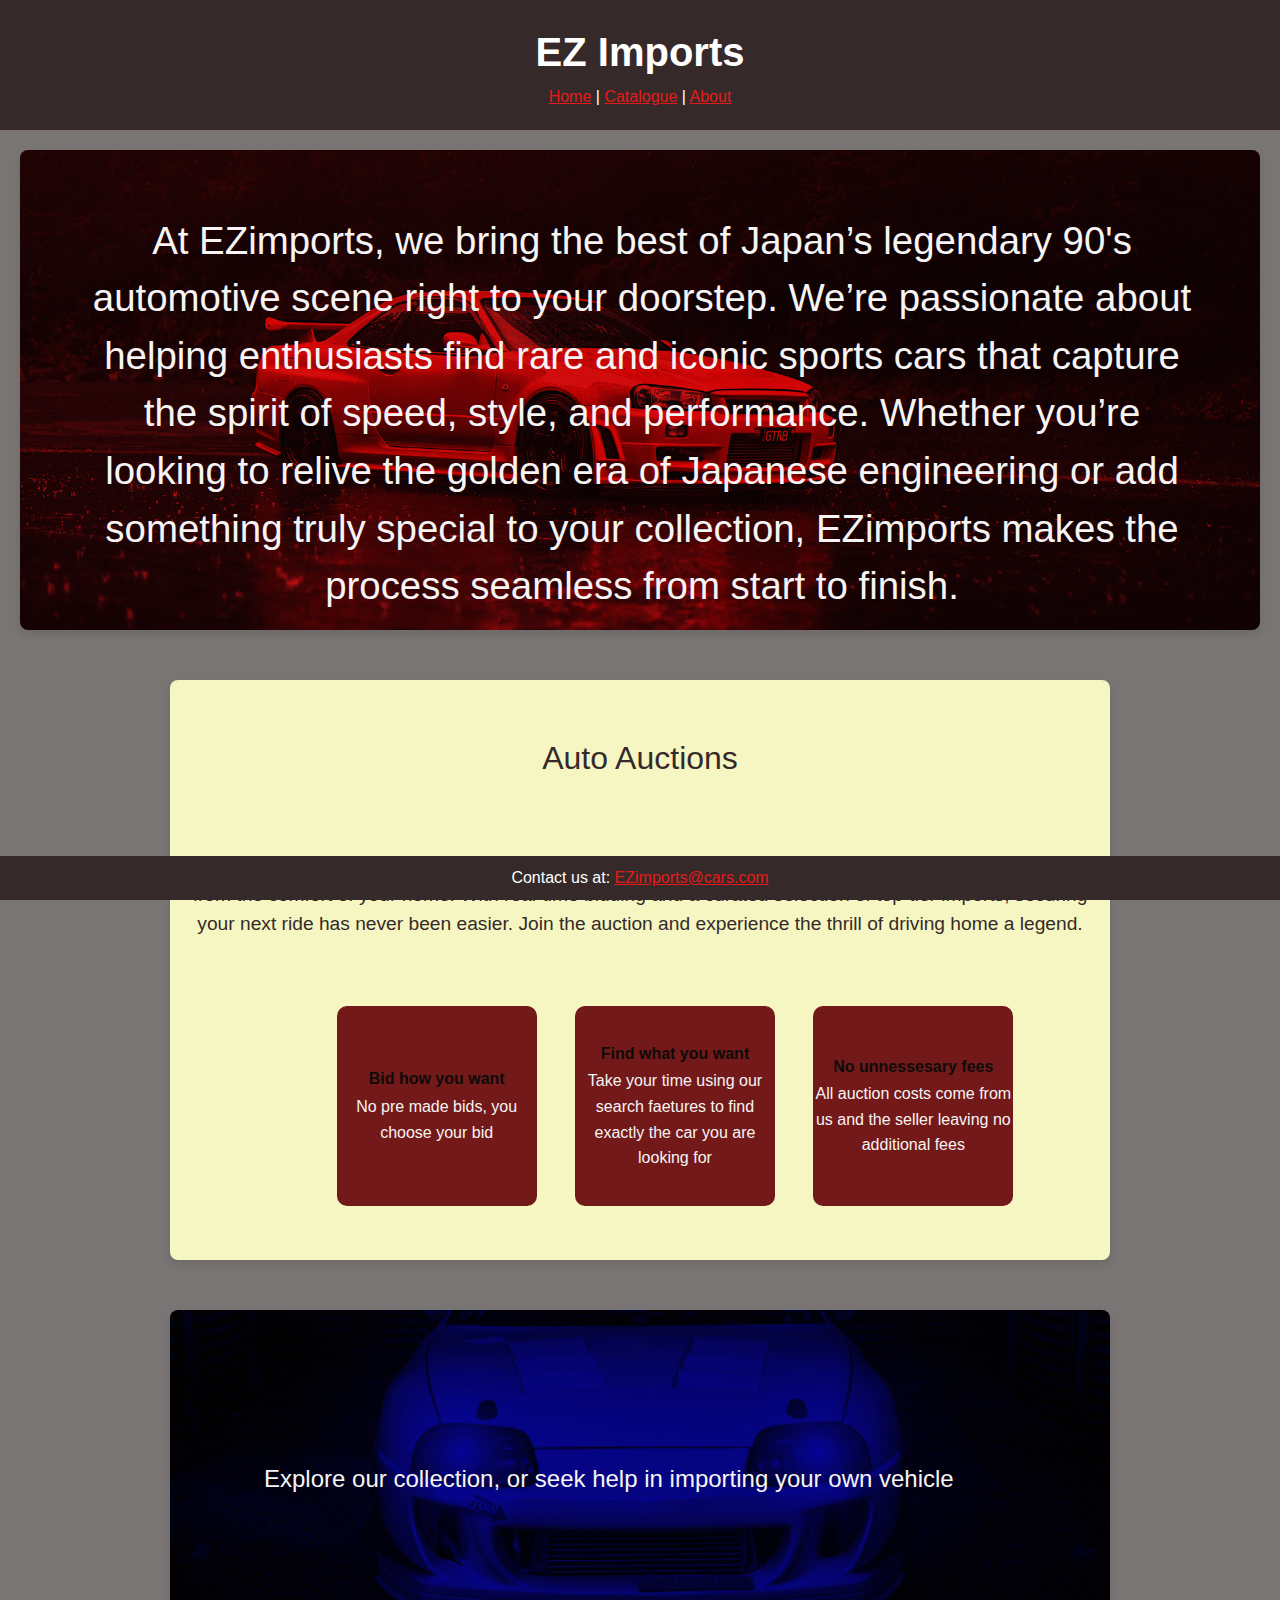
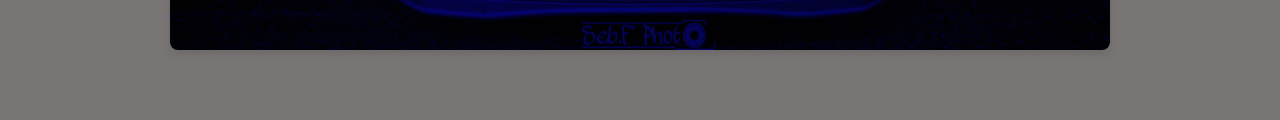
==== index.html @ 74fc0152 "Moved index and about page to html for easier formatting and I will not need php. Also added images" ====
<!DOCTYPE html>
<html lang="en">
<head>
    <title>EZ Imports</title>
    <link rel="icon" type="image/x-icon" href="favicon.ico">
    <link rel="stylesheet" href="styles.css">
</head>
<body >
    <header>
        <h1>EZ Imports</h1>
        <nav><p></p>
            <a href="index.html">Home</a> |
            <a href="stock.html">Catalogue</a> | 
            <a href="about.html">About</a>
            </p></nav>
    </header>
    <main>
        <section class="hero">
            <table>
                <tr><td><td>
                <td style="padding: 20px;"><p style="font-size: larger;">At EZimports, we bring the best of Japan’s legendary 90's automotive scene right to your doorstep. We’re passionate about helping enthusiasts find rare and iconic sports cars that capture the spirit of speed, style, and performance. Whether you’re looking to relive the golden era of Japanese engineering or add something truly special to your collection, EZimports makes the process seamless from start to finish.</p></td></tr>
            </table>
        </section>



        <section class="flex-container">
            <h2>Auto Auctions</h2>
            <p style="font-size: larger; text-align: center;">EZimports' exclusive online auctions give you access to rare and hard-to-find Japanese sports cars, all from the comfort of your home. With real-time bidding and a curated selection of top-tier imports, securing your next ride has never been easier. Join the auction and experience the thrill of driving home a legend.</p>
            <p style="padding: 20px; margin-left: 30px;">
                <div class="box">
                    <table><tr><th><b>Bid how you want</b></th></tr>
                    <td>No pre made bids, you choose your bid</td></table></div>
                <div class="box">
                    <table><tr><th><b>Find what you want</b></th></tr>
                        <td>Take your time using our search faetures to find exactly the car you are looking for</td></table></div>
                <div class="box">
                    <table><tr><th><b>No unnessesary fees</b></th></tr>
                        <td>All auction costs come from us and the seller leaving no additional fees</td></table></div>
            </p>
        </section>

        <section class="cta">

            <table>
                <tr><td></td>
                <td style="padding: 50px; font-size:x-large; text-align: center;">Explore our collection, or seek help in importing your own vehicle </td></tr>
            </table>
        </section>

    </main>
    <footer>
        <p>Contact us at: <a href="EZimports@cars.com">EZimports@cars.com</a></p>
    </footer>
</body>
</html>
---- styles.css ----
/* Reset some default browser styles */
body, h1, h2, p, ul, td, th {
    margin: 0;
    padding: 0;
}

body {
    font-family: Arial, sans-serif;
    line-height: 1.6;
}

body {
    font-family: Arial, Helvetica, sans-serif;
}

h1 {
    font-size: 2.5rem;
    font-weight: 700;
}

h2 {
    font-size: 2rem;
    font-weight: 400;
}

p {
    font-size: 1rem;
    line-height: 1.5;
}

header {
    background-color: #352a29;
    color: white;
    padding: 20px 0;
    text-align: center;
}

main {
    padding: 20px;
    background-color: rgba(14, 7, 7, 0.555);
}

.hero {
    display: flex;
    background-color: #6b0505fb;
    color: rgb(180, 180, 180);
    background-image: url('gtr.jpg');
    background-size: cover;
    background-position: center;
    background-blend-mode: overlay;
    height: 400px;
    font-size: xx-large;
    font-weight: 200;
    padding: 40px;
    margin-bottom: 50px;
    border-radius: 8px; /* rounded corners */
    box-shadow: 0 4px 8px rgba(0, 0, 0, 0.1); /* subtle shadow */
}

.about-us, .catalogue, .cta, .flex-container {
    background-color: #6b0505fb;
    color: rgb(180, 180, 180);
    padding: 20px;
    padding-left: 40px;
    margin-bottom: 50px;
    margin-left: 150px;
    margin-right: 150px;
    border-radius: 8px; /* rounded corners */
    box-shadow: 0 4px 8px rgba(0, 0, 0, 0.1); /* subtle shadow */
}

.about-us{
    font-size: large;
}

.catalogue {
    background-color: #fafad2;
    color: #352a29;
}

.cta {
    height: 300px;
    align-content: center;
    justify-content: center;
    background-color: rgb(3, 2, 77);
    background-image: url('supra.jpg');
    background-size: cover;
    background-position: bottom;
    background-blend-mode: overlay;
}

footer {
    background-color: #352a29;
    color: white;
    text-align: center;
    padding: 10px 0;
    position: fixed;
    width: 100%;
    bottom: 0;
}

a {
    color: rgb(228, 27, 27);
}

.flex-container {
    background-color: #f6f6c3;
    color: #352a29;
    display: flex ; 
    justify-content: space-evenly; 
        /* flex-start, flex-end, center, space-around, space-between, space-evenly */
    align-items: center; 
        /* flex-start, flex-end, center */
    /*flex-direction: column  */
    flex-wrap: wrap;
    /* align-content will align wrapped around items */
    height: 60vh; /* Full viewport height */
    padding: 20px;
}

/* General box styles */
.box {
    height: 200px;
    width: 200px;
    display: flex; /* Center the number inside the box */
    justify-content: center;
    align-items: center;
    color: rgb(14, 11, 11); /* White text for contrast */
    border-radius: 10px; /* Rounded corners */
    background-color: #741919;

}

td {
    color: #f6f4f4;
    text-align: center;
}
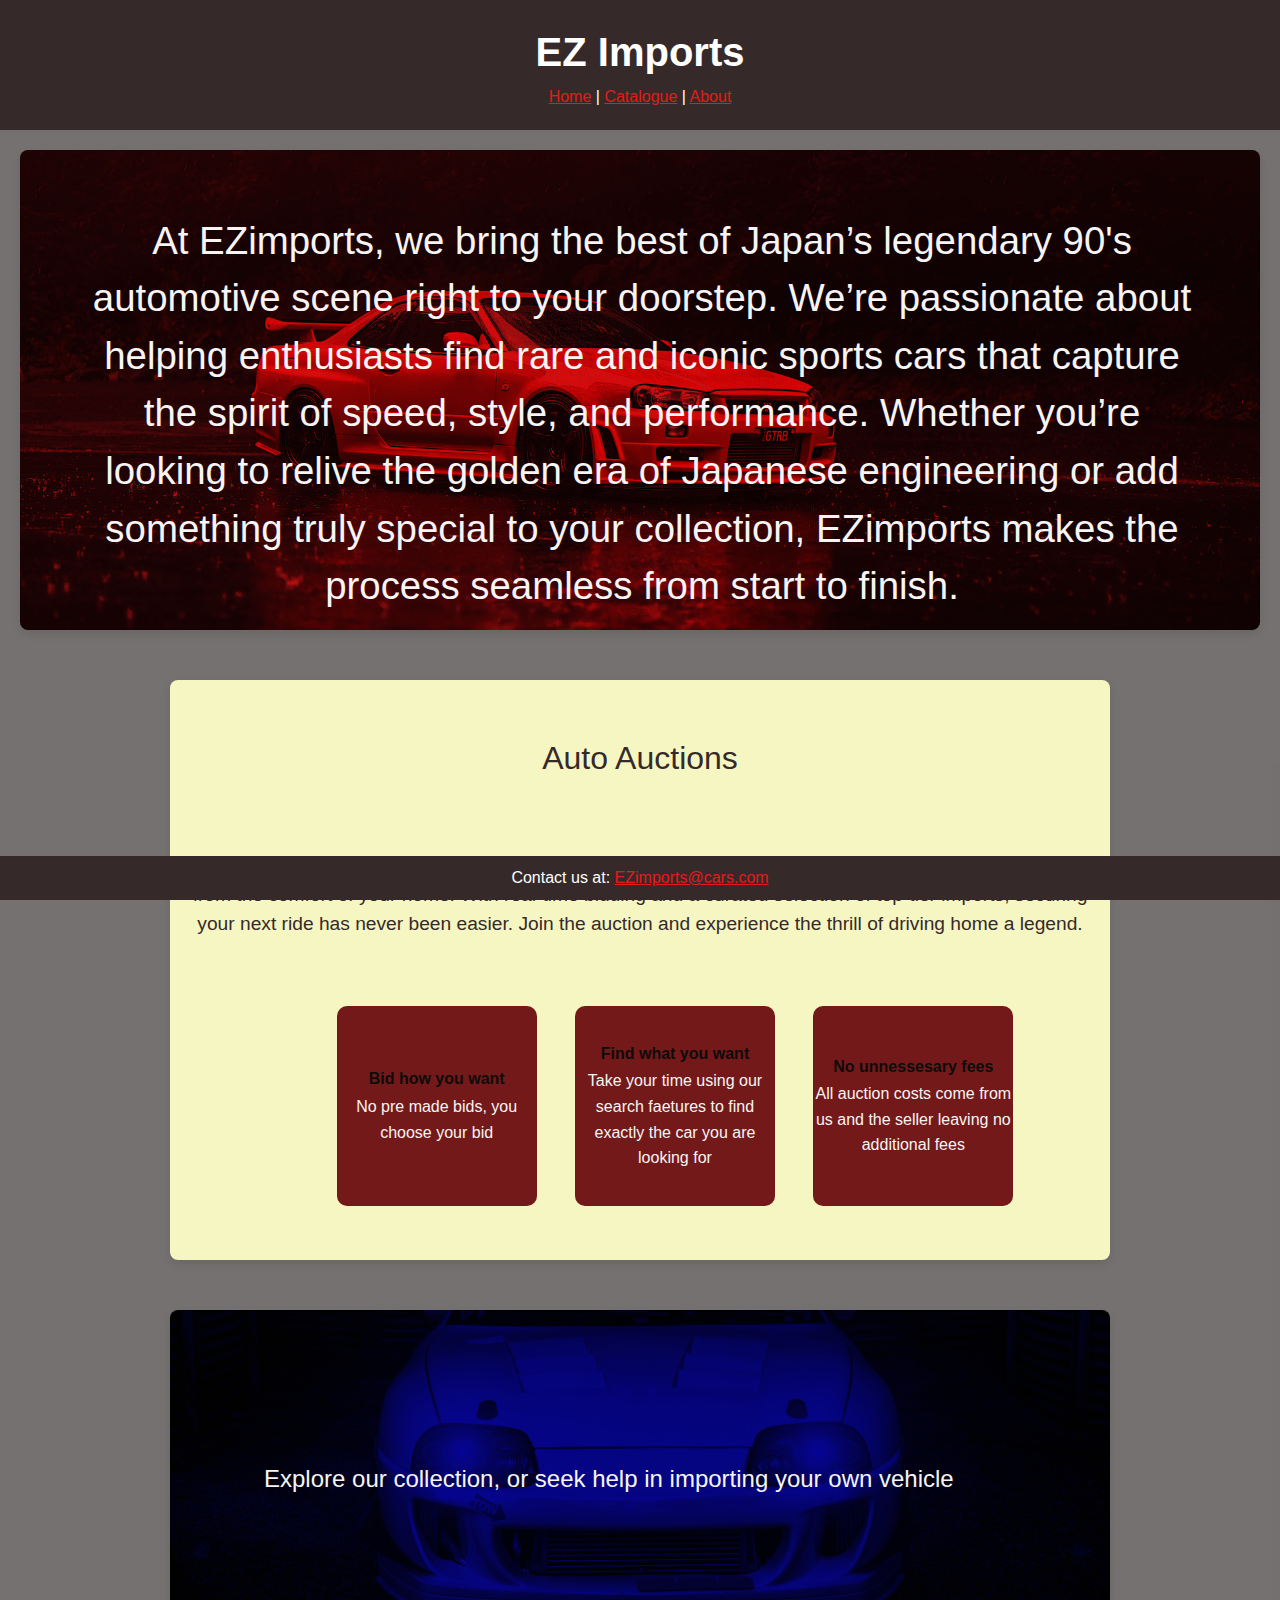
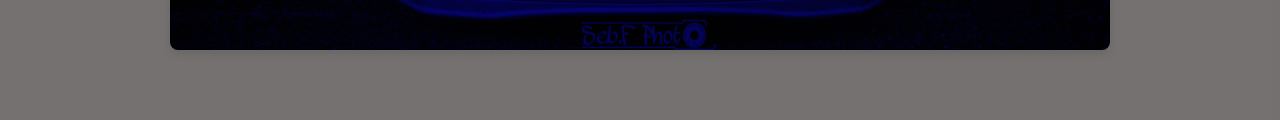
==== commit 5a1621a7: "delete function" ====
--- a/index.html
+++ b/index.html
@@ -10,7 +10,7 @@
         <h1>EZ Imports</h1>
         <nav><p></p>
             <a href="index.html">Home</a> |
-            <a href="stock.html">Catalogue</a> | 
+            <a href="catalog.php">Catalogue</a> | 
             <a href="about.html">About</a>
             </p></nav>
     </header>
--- a/styles.css
+++ b/styles.css
@@ -134,4 +134,123 @@
 td {
     color: #f6f4f4;
     text-align: center;
-}+}
+
+body {
+    font-family: Arial, sans-serif;
+    margin: 0;
+    padding: 0;
+    background-color: #f5f5f5;
+}
+.container {
+    width: 90%;
+    max-width: 1200px;
+    margin: 20px auto;
+}
+.vehicle-grid {
+    display: grid;
+    grid-template-columns: repeat(auto-fit, minmax(300px, 1fr));
+    gap: 20px;
+}
+.vehicle-card {
+    background: #fff;
+    border: 1px solid #ddd;
+    border-radius: 8px;
+    padding: 15px;
+    box-shadow: 0 4px 6px rgba(0, 0, 0, 0.1);
+}
+.vehicle-image {
+    width: 100%;
+    height: 180px;
+    background: #ccc;
+    border-radius: 8px;
+    margin-bottom: 10px;
+}
+.vehicle-details {
+    margin: 10px 0;
+}
+.vehicle-details h3 {
+    margin: 0;
+    font-size: 18px;
+    color: #333;
+}
+.vehicle-details p {
+    margin: 5px 0;
+    color: #555;
+}
+.vehicle-actions {
+    text-align: center;
+}
+.btn {
+    background-color: #007bff;
+    color: white;
+    border: none;
+    padding: 10px 15px;
+    text-decoration: none;
+    border-radius: 4px;
+    cursor: pointer;
+}
+.btn:hover {
+    background-color: #0056b3;
+}
+
+/* Styling for the vehicle catalogue grid */
+.vehicle-grid {
+    display: grid;
+    grid-template-columns: repeat(auto-fit, minmax(300px, 1fr));
+    gap: 20px;
+}
+
+.vehicle-card {
+    background: #fff;
+    border: 1px solid #ddd;
+    border-radius: 8px;
+    padding: 15px;
+    box-shadow: 0 4px 6px rgba(0, 0, 0, 0.1);
+    transition: transform 0.2s ease;
+}
+
+.vehicle-card:hover {
+    transform: translateY(-5px);
+}
+
+.vehicle-image {
+    width: 100%;
+    height: 180px;
+    background: #ccc;
+    border-radius: 8px;
+    margin-bottom: 10px;
+}
+
+.vehicle-details {
+    margin: 10px 0;
+}
+
+.vehicle-details h3 {
+    margin: 0;
+    font-size: 18px;
+    color: #333;
+}
+
+.vehicle-details p {
+    margin: 5px 0;
+    color: #555;
+}
+
+.vehicle-actions {
+    text-align: center;
+}
+
+.btn {
+    background-color: #007bff;
+    color: white;
+    border: none;
+    padding: 10px 15px;
+    text-decoration: none;
+    border-radius: 4px;
+    cursor: pointer;
+}
+
+.btn:hover {
+    background-color: #0056b3;
+}
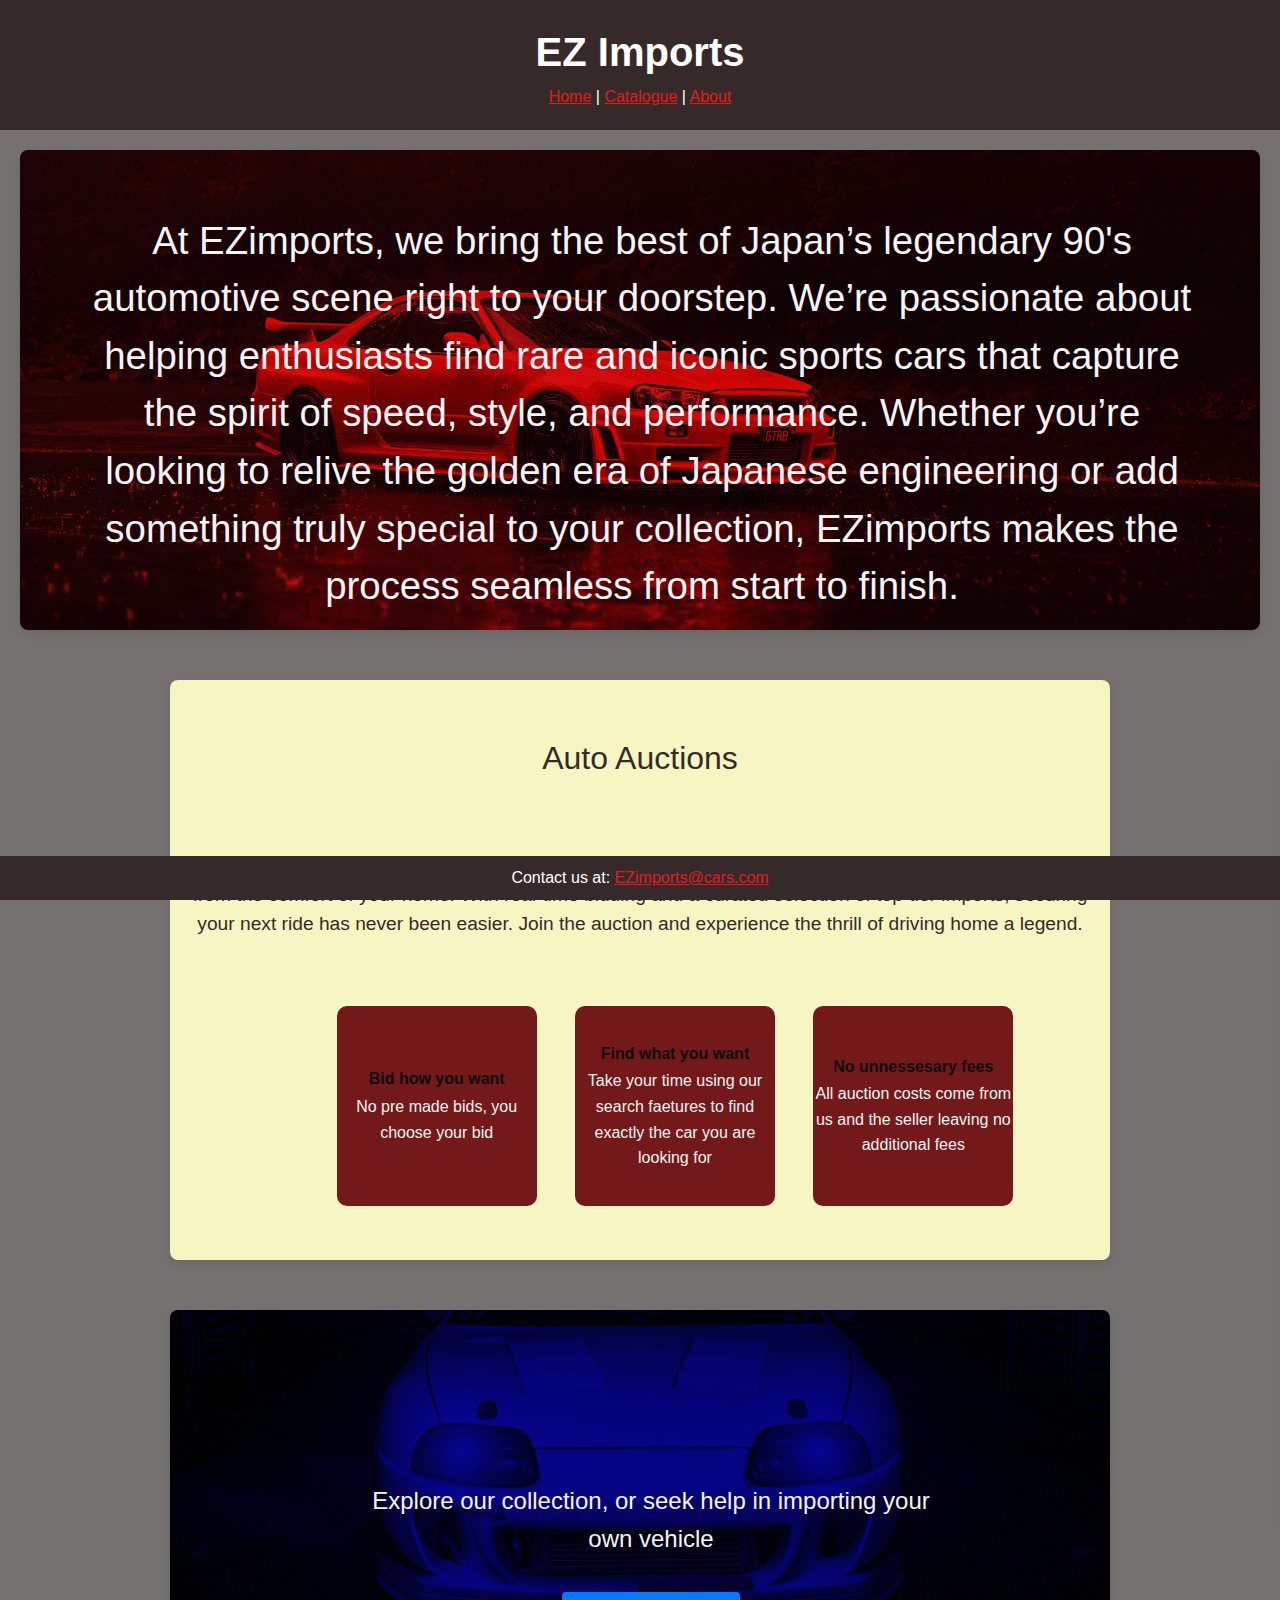
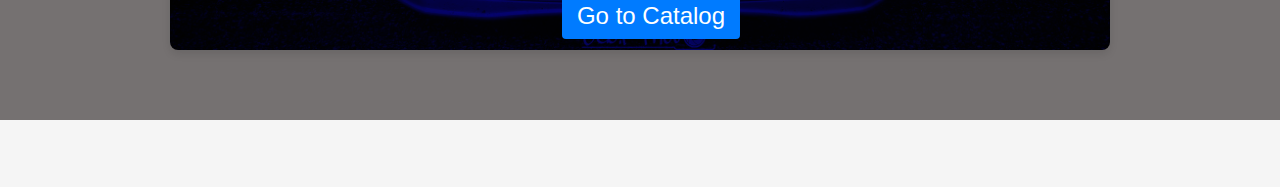
==== commit 35e60447: "wip" ====
--- a/index.html
+++ b/index.html
@@ -43,9 +43,17 @@
         <section class="cta">
 
             <table>
-                <tr><td></td>
-                <td style="padding: 50px; font-size:x-large; text-align: center;">Explore our collection, or seek help in importing your own vehicle </td></tr>
+                <tr>
+                    <td></td>
+                    <td style="padding: 150px; font-size:x-large; text-align: center;">
+                        Explore our collection, or seek help in importing your own vehicle 
+                        <br><br>
+                        <a href="catalog.php" class="btn">Go to Catalog</a>
+                    </td>
+                </tr>
             </table>
+            
+            
         </section>
 
     </main>
--- a/styles.css
+++ b/styles.css
@@ -75,7 +75,7 @@
 
 .catalogue {
     background-color: #fafad2;
-    color: #352a29;
+    color: rgb(180, 180, 180);
 }
 
 .cta {
@@ -194,63 +194,3 @@
     background-color: #0056b3;
 }
 
-/* Styling for the vehicle catalogue grid */
-.vehicle-grid {
-    display: grid;
-    grid-template-columns: repeat(auto-fit, minmax(300px, 1fr));
-    gap: 20px;
-}
-
-.vehicle-card {
-    background: #fff;
-    border: 1px solid #ddd;
-    border-radius: 8px;
-    padding: 15px;
-    box-shadow: 0 4px 6px rgba(0, 0, 0, 0.1);
-    transition: transform 0.2s ease;
-}
-
-.vehicle-card:hover {
-    transform: translateY(-5px);
-}
-
-.vehicle-image {
-    width: 100%;
-    height: 180px;
-    background: #ccc;
-    border-radius: 8px;
-    margin-bottom: 10px;
-}
-
-.vehicle-details {
-    margin: 10px 0;
-}
-
-.vehicle-details h3 {
-    margin: 0;
-    font-size: 18px;
-    color: #333;
-}
-
-.vehicle-details p {
-    margin: 5px 0;
-    color: #555;
-}
-
-.vehicle-actions {
-    text-align: center;
-}
-
-.btn {
-    background-color: #007bff;
-    color: white;
-    border: none;
-    padding: 10px 15px;
-    text-decoration: none;
-    border-radius: 4px;
-    cursor: pointer;
-}
-
-.btn:hover {
-    background-color: #0056b3;
-}
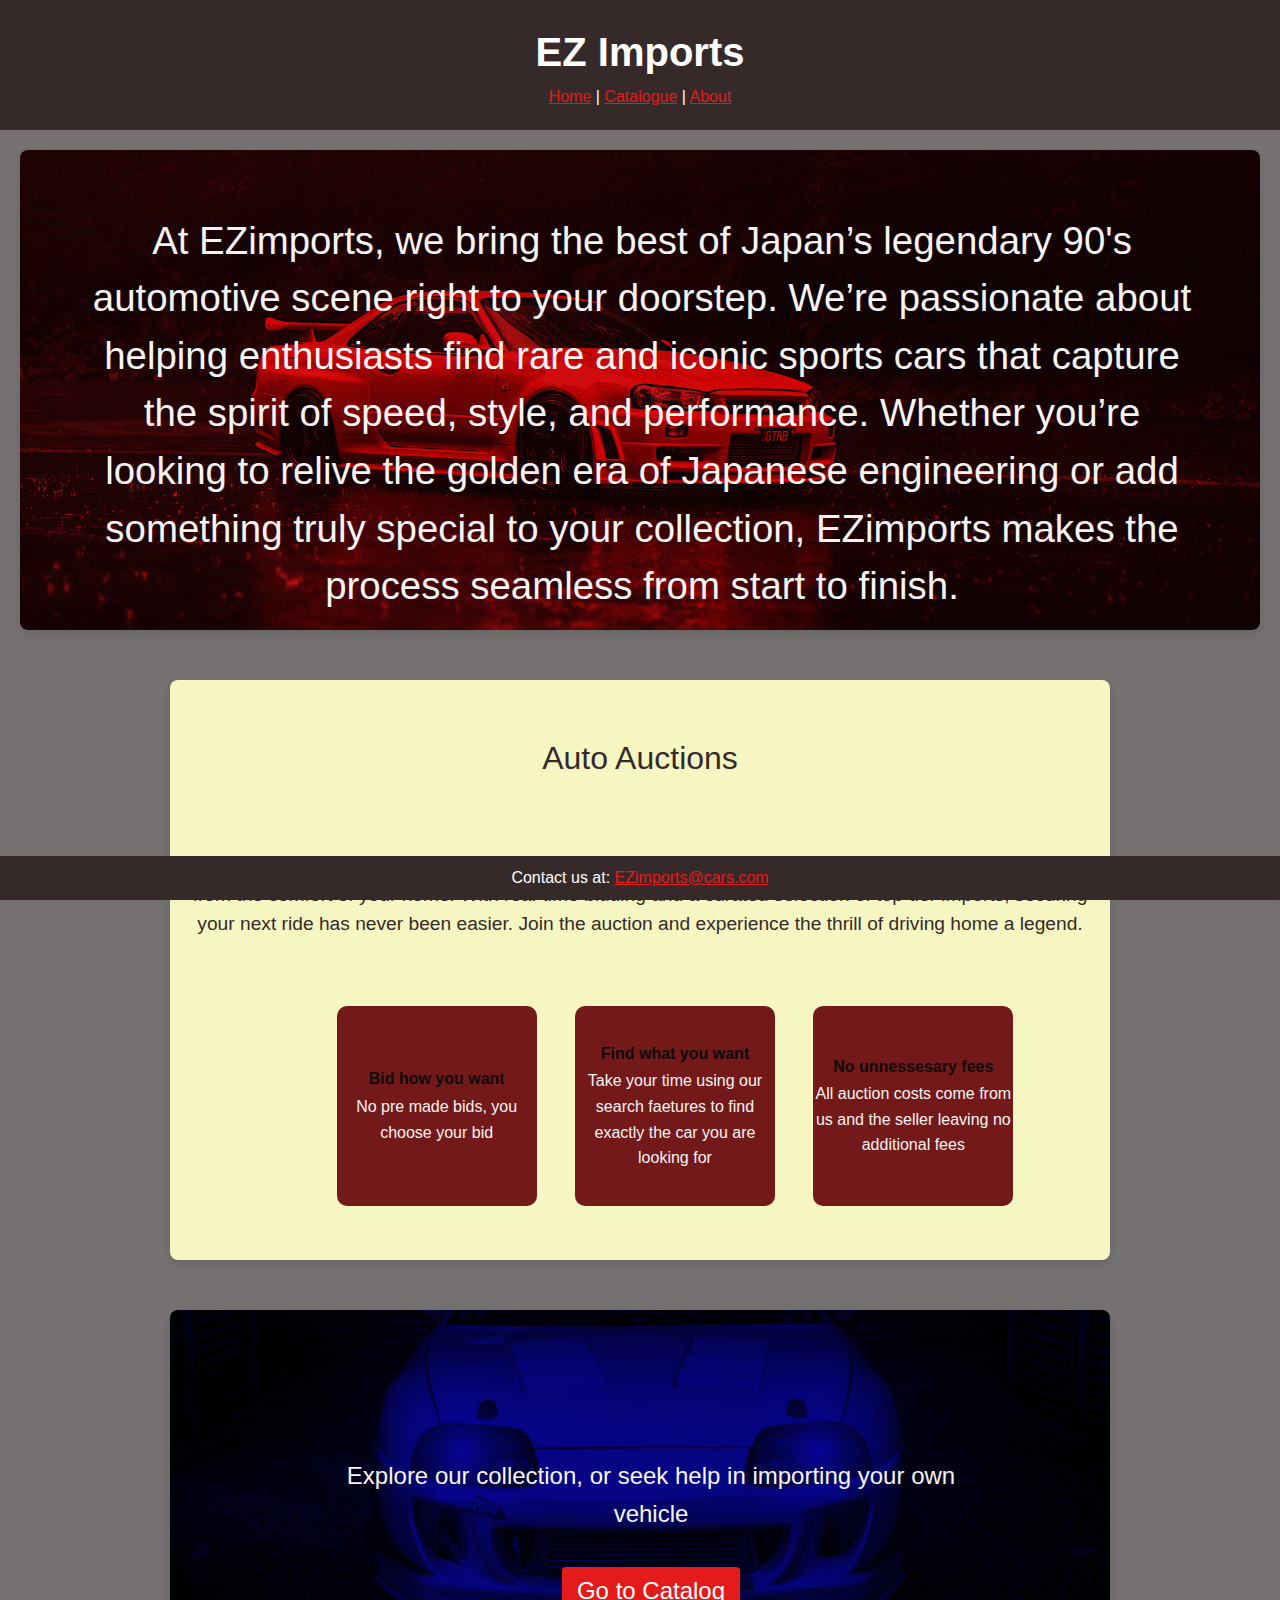
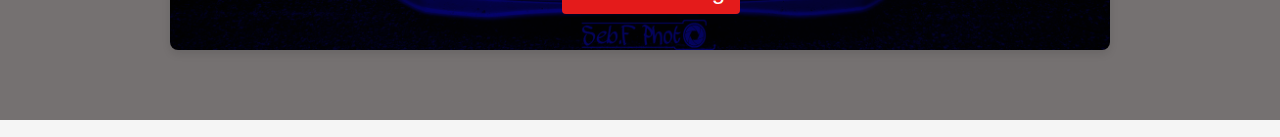
==== commit b2f32f87: "wip" ====
--- a/index.html
+++ b/index.html
@@ -45,7 +45,7 @@
             <table>
                 <tr>
                     <td></td>
-                    <td style="padding: 150px; font-size:x-large; text-align: center;">
+                    <td style="padding: 125px; font-size:x-large;">
                         Explore our collection, or seek help in importing your own vehicle 
                         <br><br>
                         <a href="catalog.php" class="btn">Go to Catalog</a>
--- a/styles.css
+++ b/styles.css
@@ -140,19 +140,23 @@
     font-family: Arial, sans-serif;
     margin: 0;
     padding: 0;
-    background-color: #f5f5f5;
-}
+    background-color: #f5f5f5; /* Light gray background */
+}
+
 .container {
-    width: 90%;
-    max-width: 1200px;
-    margin: 20px auto;
-}
+    background-color: rgba(14, 7, 7, 0.555); /* Semi-transparent overlay for content container */
+    padding: 20px;
+    border-radius: 8px;
+    box-shadow: 0 4px 8px rgba(0, 0, 0, 0.1); /* Optional shadow for emphasis */
+}
+
 .vehicle-grid {
     display: grid;
     grid-template-columns: repeat(auto-fit, minmax(300px, 1fr));
     gap: 20px;
 }
 .vehicle-card {
+    
     background: #fff;
     border: 1px solid #ddd;
     border-radius: 8px;
@@ -182,7 +186,7 @@
     text-align: center;
 }
 .btn {
-    background-color: #007bff;
+    background-color: rgb(228, 27, 27);
     color: white;
     border: none;
     padding: 10px 15px;
@@ -191,6 +195,6 @@
     cursor: pointer;
 }
 .btn:hover {
-    background-color: #0056b3;
-}
-
+    background-color: #741919;
+}
+
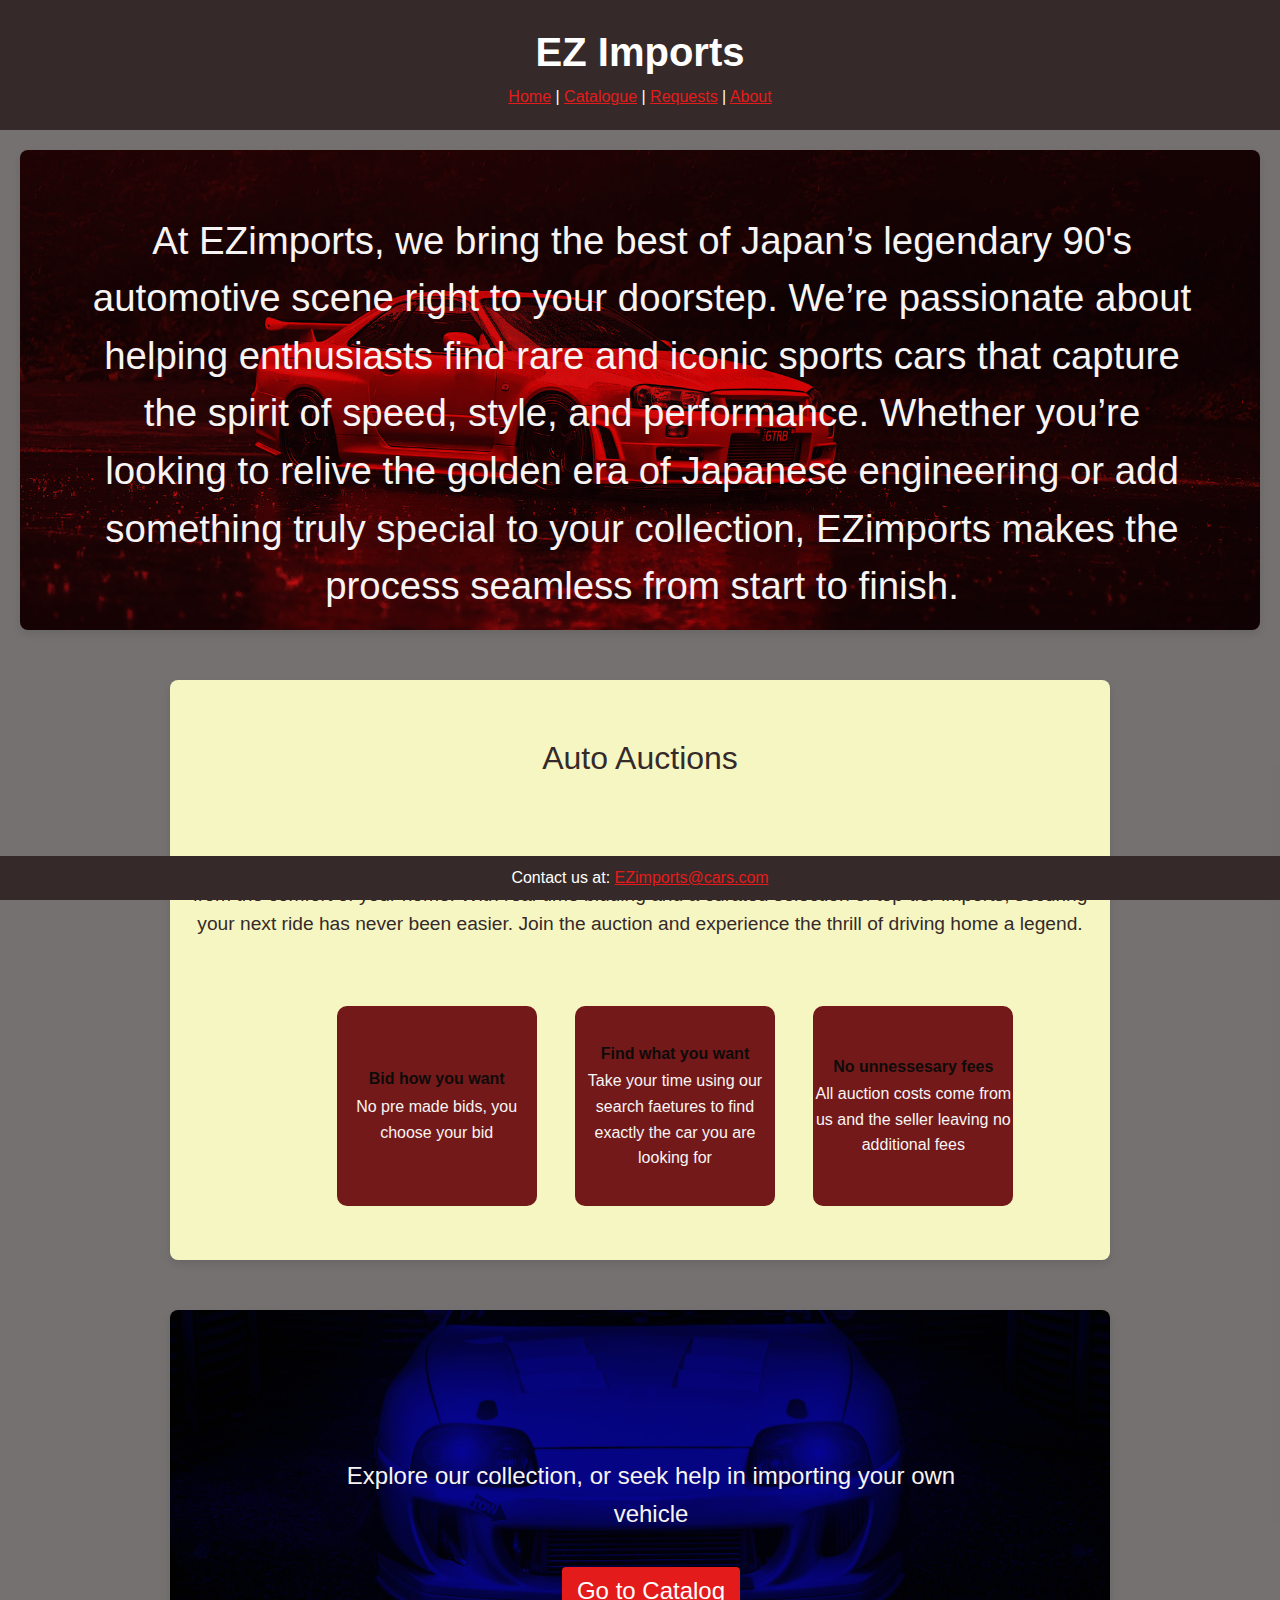
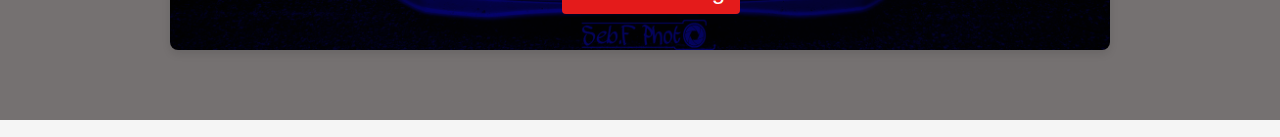
==== commit f660057c: "wip" ====
--- a/index.html
+++ b/index.html
@@ -11,6 +11,7 @@
         <nav><p></p>
             <a href="index.html">Home</a> |
             <a href="catalog.php">Catalogue</a> | 
+            <a href="requests.php">Requests</a> | 
             <a href="about.html">About</a>
             </p></nav>
     </header>
--- a/styles.css
+++ b/styles.css
@@ -198,3 +198,69 @@
     background-color: #741919;
 }
 
+/* Added styles for the form */
+.form-container {
+    background-color: rgba(14, 7, 7, 0.555);
+    color: rgb(180, 180, 180);
+    padding: 20px;
+    margin: 20px auto;
+    margin-bottom: 50px;
+    border-radius: 8px;
+    box-shadow: 0 4px 8px rgba(0, 0, 0, 0.1);
+    max-width: 700px;
+}
+
+.form-container h2 {
+    margin-bottom: 20px;
+    text-align: center;
+}
+
+.form-container label {
+    display: block;
+    margin-top: 15px;
+    font-weight: bold;
+}
+
+.form-container input[type="text"],
+.form-container select {
+    width: 95%;
+    padding: 10px;
+    margin-top: 5px;
+    border: 1px solid #ccc;
+    border-radius: 5px;
+    font-size: 16px;
+}
+
+.radio-group {
+    display: flex;
+    gap: 20px;
+    margin-top: 10px;
+}
+
+.range-container {
+    margin-top: 15px;
+}
+
+.dual-slider {
+    position: relative;
+    margin-top: 10px;
+    display: flex;
+    align-items: center;
+    gap: 10px;
+}
+
+.dual-slider input[type="range"] {
+    -webkit-appearance: none;
+    appearance: none;
+    height: 5px;
+    background: #ddd;
+    outline: none;
+    border-radius: 5px;
+    cursor: pointer;
+    width: 45%;
+}
+
+.dual-slider span {
+    font-size: 0.9rem;
+    font-weight: bold;
+}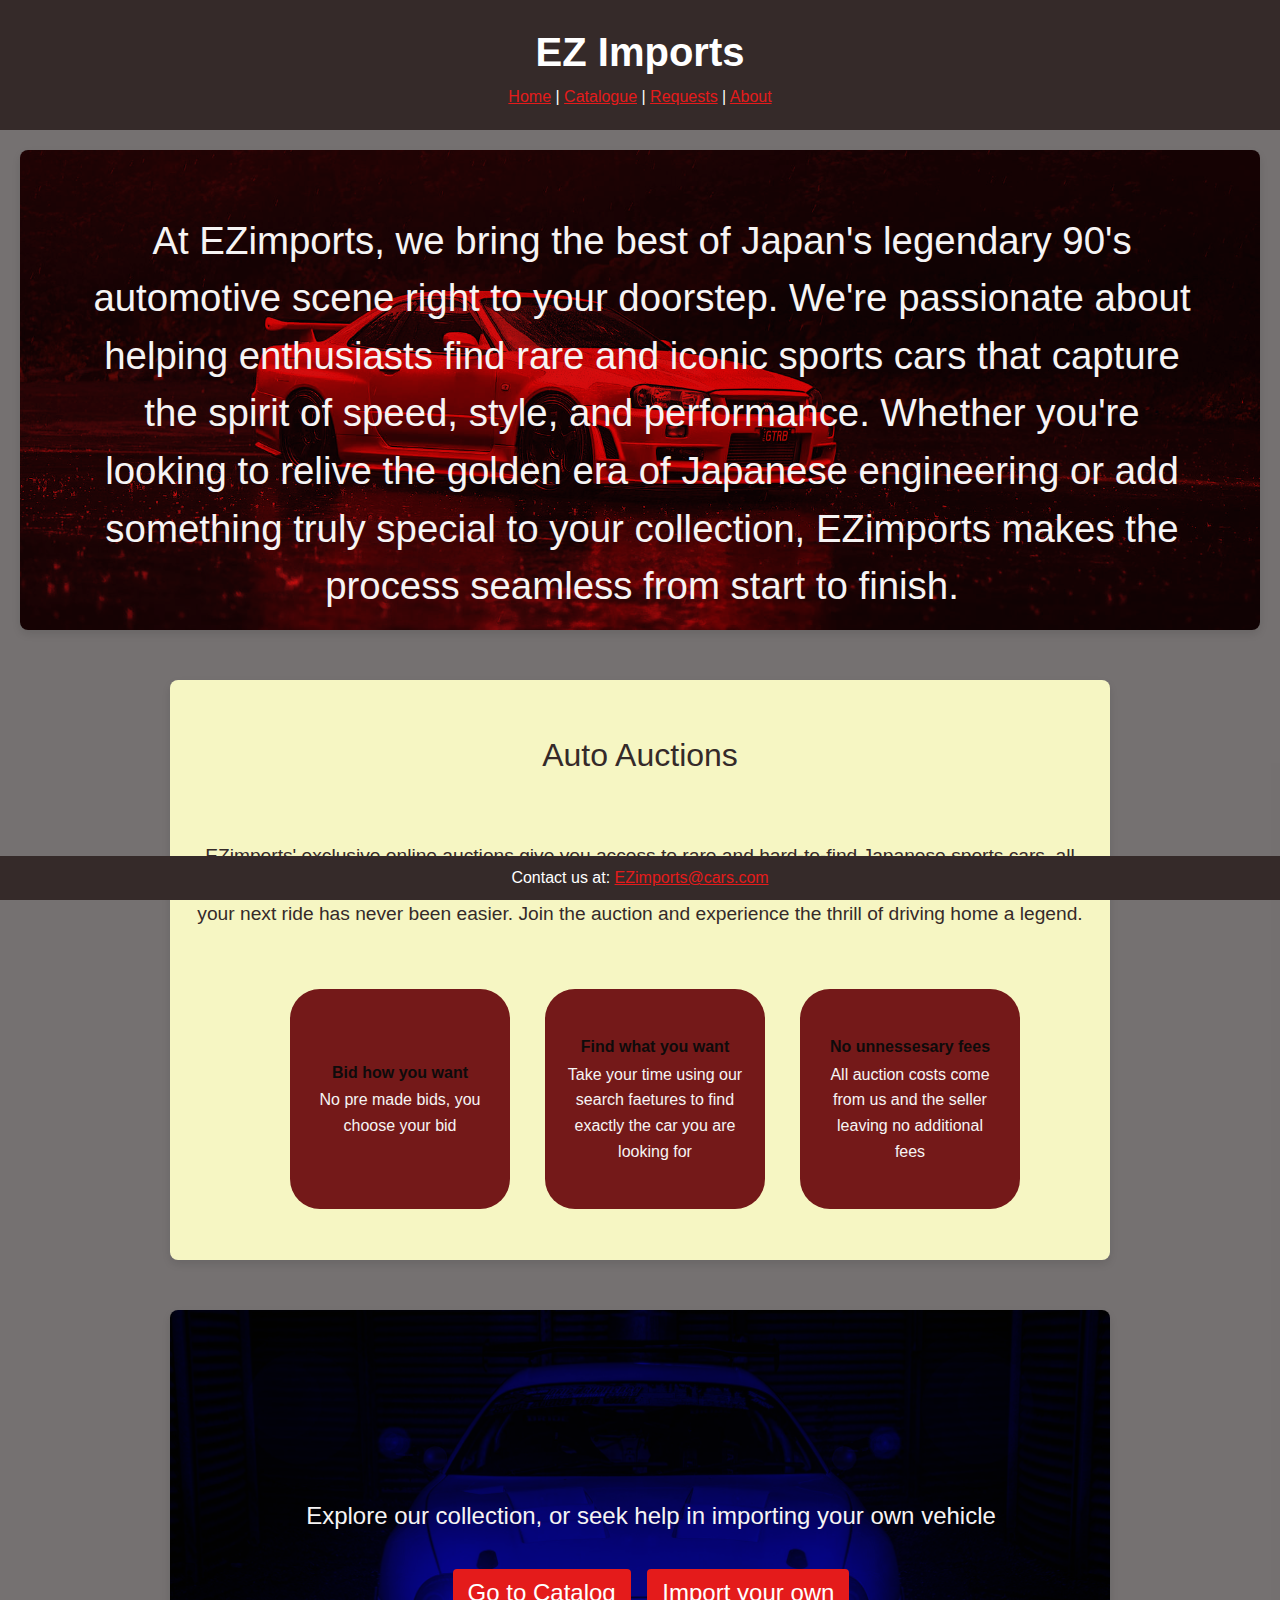
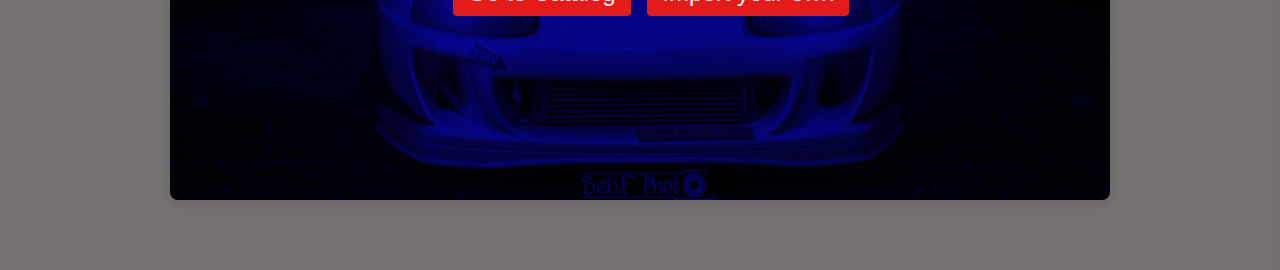
==== commit 5785f12e: "finial edits" ====
--- a/index.html
+++ b/index.html
@@ -19,7 +19,7 @@
         <section class="hero">
             <table>
                 <tr><td><td>
-                <td style="padding: 20px;"><p style="font-size: larger;">At EZimports, we bring the best of Japan’s legendary 90's automotive scene right to your doorstep. We’re passionate about helping enthusiasts find rare and iconic sports cars that capture the spirit of speed, style, and performance. Whether you’re looking to relive the golden era of Japanese engineering or add something truly special to your collection, EZimports makes the process seamless from start to finish.</p></td></tr>
+                <td style="padding: 20px;"><p style="font-size: larger;">At EZimports, we bring the best of Japan's legendary 90's automotive scene right to your doorstep. We're passionate about helping enthusiasts find rare and iconic sports cars that capture the spirit of speed, style, and performance. Whether you're looking to relive the golden era of Japanese engineering or add something truly special to your collection, EZimports makes the process seamless from start to finish.</p></td></tr>
             </table>
         </section>
 
@@ -28,28 +28,28 @@
         <section class="flex-container">
             <h2>Auto Auctions</h2>
             <p style="font-size: larger; text-align: center;">EZimports' exclusive online auctions give you access to rare and hard-to-find Japanese sports cars, all from the comfort of your home. With real-time bidding and a curated selection of top-tier imports, securing your next ride has never been easier. Join the auction and experience the thrill of driving home a legend.</p>
-            <p style="padding: 20px; margin-left: 30px;">
-                <div class="box">
+            <p style="padding: 0px; margin-left: 30px;">
+                <div class="box" style="border-radius: 30px;">
                     <table><tr><th><b>Bid how you want</b></th></tr>
                     <td>No pre made bids, you choose your bid</td></table></div>
-                <div class="box">
+                <div class="box" style="border-radius: 30px;">
                     <table><tr><th><b>Find what you want</b></th></tr>
                         <td>Take your time using our search faetures to find exactly the car you are looking for</td></table></div>
-                <div class="box">
+                <div class="box" style="border-radius: 30px;">
                     <table><tr><th><b>No unnessesary fees</b></th></tr>
                         <td>All auction costs come from us and the seller leaving no additional fees</td></table></div>
             </p>
         </section>
 
         <section class="cta">
-
             <table>
                 <tr>
                     <td></td>
-                    <td style="padding: 125px; font-size:x-large;">
+                    <td style="font-size:x-large;">
                         Explore our collection, or seek help in importing your own vehicle 
                         <br><br>
                         <a href="catalog.php" class="btn">Go to Catalog</a>
+                        <a href="requests.php" class="btn" style="margin-left: 10px;">Import your own</a>
                     </td>
                 </tr>
             </table>
--- a/styles.css
+++ b/styles.css
@@ -81,12 +81,14 @@
 .cta {
     height: 300px;
     align-content: center;
-    justify-content: center;
+    justify-items: center;
+    text-align: center;
     background-color: rgb(3, 2, 77);
     background-image: url('supra.jpg');
     background-size: cover;
     background-position: bottom;
     background-blend-mode: overlay;
+    min-height: 50vh;
 }
 
 footer {
@@ -120,8 +122,9 @@
 
 /* General box styles */
 .box {
-    height: 200px;
-    width: 200px;
+    height: 180px;
+    width: 180px;
+    padding: 20px;
     display: flex; /* Center the number inside the box */
     justify-content: center;
     align-items: center;
@@ -263,4 +266,68 @@
 .dual-slider span {
     font-size: 0.9rem;
     font-weight: bold;
-}+}
+
+/* Popup Overlay */
+.popup-overlay {
+    display: none;
+    position: fixed;
+    top: 0;
+    left: 0;
+    width: 100%;
+    height: 100%;
+    background: rgba(0, 0, 0, 0.5);
+    z-index: 999;
+}
+
+/* Popup Container */
+.popup-window {
+    display: none;
+    position: fixed;
+    top: 50%;
+    left: 50%;
+    transform: translate(-50%, -50%);
+    background-color: #fff;
+    border-radius: 8px;
+    padding: 20px;
+    box-shadow: 0 4px 6px rgba(0, 0, 0, 0.2);
+    z-index: 1000;
+    width: 400px;
+    max-width: 90%;
+}
+
+/* Form Elements */
+.popup-form .form-group {
+    margin-bottom: 15px;
+}
+
+.popup-form label {
+    display: block;
+    font-weight: bold;
+    margin-bottom: 5px;
+}
+
+.popup-form input {
+    width: 100%;
+    padding: 10px;
+    border: 1px solid #ccc;
+    border-radius: 4px;
+    box-sizing: border-box;
+}
+
+/* Button Styling */
+.popup-close-btn {
+    position: absolute;
+    top: 10px;
+    right: 10px;
+    padding: 5px 10px;
+    border: none;
+    background: transparent;
+    font-size: 18px;
+    color: #333;
+    cursor: pointer;
+}
+
+.popup-close-btn:hover {
+    color: red;
+}
